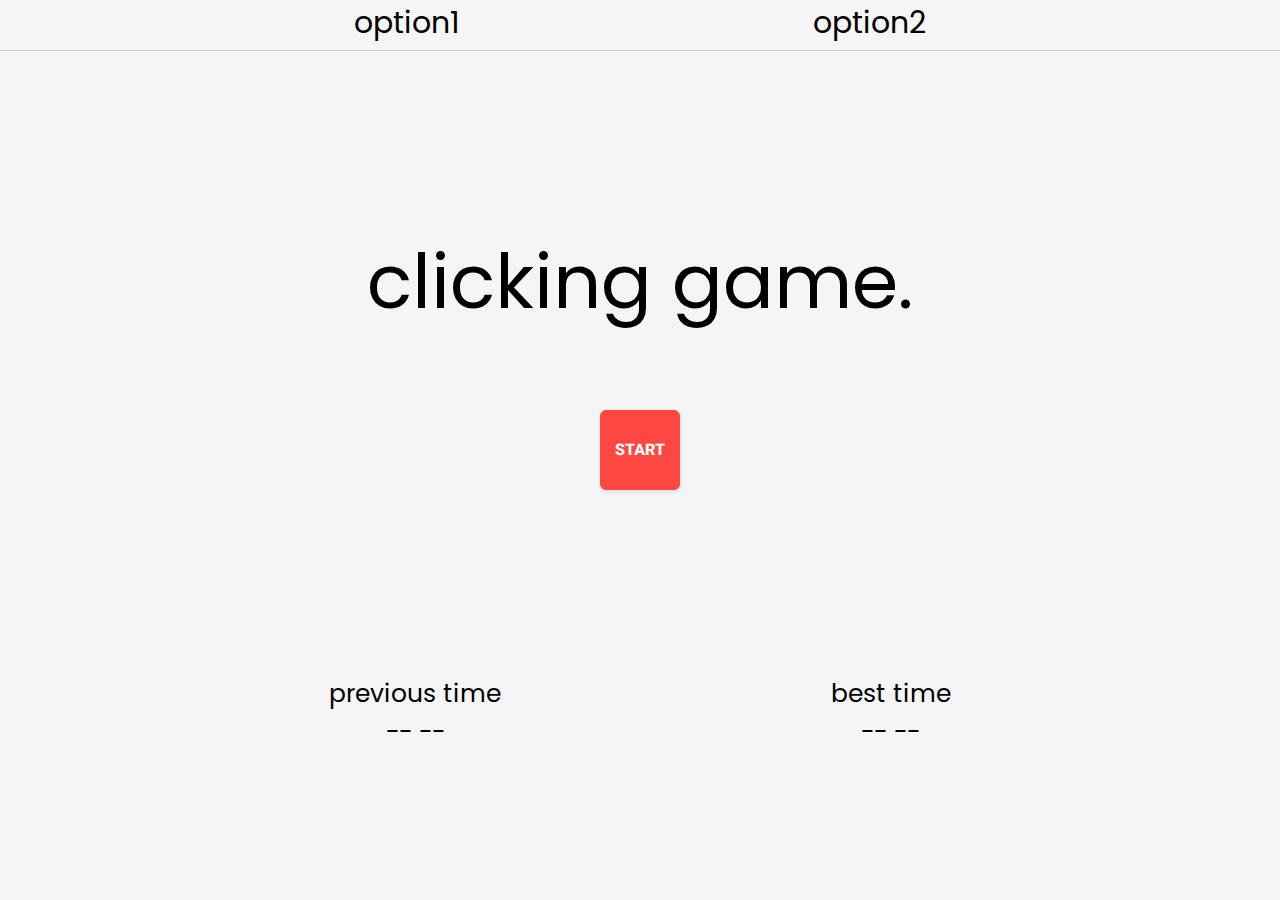
==== buttongame.html @ e317903a "Feat: Made the title screen. Added options, title, button, and stats" ====
<!DOCTYPE html>

<html>
  <title>Button Game</title>

  <head>

    <link rel="stylesheet" href="stylesheet.css">
    <link rel="preconnect" href="https://fonts.googleapis.com">
    <link rel="preconnect" href="https://fonts.gstatic.com" crossorigin>
    <link href="https://fonts.googleapis.com/css2?family=Montserrat:ital,wght@0,500;1,500&family=Poppins:ital,wght@0,100;0,200;0,300;0,400;0,500;0,600;0,700;0,800;0,900;1,100;1,200;1,300;1,400;1,500;1,600;1,700;1,800;1,900&family=Roboto:ital,wght@0,100..900;1,100..900&display=swap" rel="stylesheet">

  </head>

  <body>
    
    <div class="title-screen">
      <div class="header-div">
        <div class="option1">option1</div>
        <div class="option2">option2</div>
      </div>
      <div class="title-div">clicking game.</div>
      <div class="start-button-div"> 
        <button class="start-button">START</button>
      </div>
      <div class="times-div">
        <div class="previous-time-div">
          <div class="previous-time-text">previous time</div>
          <div class="pscore-time">-- --</div>
        </div>
        <div class="best-time-div">
          <div class="best-time-text">best time</div>
          <div class="bscore-time">-- --</div>
        </div>
      </div>
    </div>

    <script src="scripts.js"></script>
  </body>

</html>
---- stylesheet.css ----
/* Styles for buttomgame.html */

html {
    font-family: Poppins ;
    height: 100%;
}



.title-screen {
    /* TODO: Change background colour to an whitesmoke. Bright colour now for highlight*/
    background-color: whitesmoke;

    display: flex;
    flex-direction: column;
    justify-content: center;
    align-items: center;

    /* Make the title screen div stretch the whole page */
    position: fixed;
    top: 0;
    left: 0;
    width: 100%;
    height: 100%;
    
}


/* 
HEADER ELEMENTS
-header-div
-option1,
-option2
*/
.header-div {
    background-color: whitesmoke(7, 114, 207);
    top: 0;
    position: fixed;
    height: 50px;
    left: 0;
    right: 0;

    display: flex;
    flex-direction: row;
    justify-content: space-evenly;
    
    border-bottom: 1px solid rgb(204, 204, 204);
}

.option1,
.option2 {
    font-size: 30px;
}

/*
TITLE ELEMENTS
-title-div
*/
.title-div {
    background-color: whitesmoke;
    display: flex;
    top: 25%;
    position: fixed;
    left: 0;
    right: 0;
    justify-content: center;
    font-size: 75px;
}


/*
START BUTTON ELEMENTS
-start-button-div
-start-button (button)
*/
.start-button-div {
    background-color: whitesmoke;
    position: absolute;
    left: 0;
    right: 0;
    display: flex;
    justify-content: center;
}

.start-button {
    background: #FF4742;
    border: 1px solid #FF4742;
    border-radius: 6px;
    box-shadow: rgba(0, 0, 0, 0.1) 1px 2px 4px;
    box-sizing: border-box;
    color: #FFFFFF;
    cursor: pointer;
    display: inline-block;
    font-family: nunito,roboto,proxima-nova,"proxima nova",sans-serif;
    font-size: 16px;
    font-weight: 800;
    line-height: 16px;
    min-height: 40px;
    outline: 0;
    padding: 12px 14px;
    text-align: center;
    text-rendering: geometricprecision;
    text-transform: none;
    user-select: none;
    -webkit-user-select: none;
    touch-action: manipulation;
    vertical-align: middle;
    height: 80px;
    width: 80px;
    
}

.start-button:hover,
.start-button:active {
    background-color: initial;
    background-position: 0 0;
    color: #FF4742;
}

.start-button:active {
    opacity: .5;
  }

/*
RESULT ELEMENTS
-times-div
*/
.times-div {
    background-color: whitesmoke;
    position: fixed;
    top: 75%;
    left: 0;
    right: 0;

    display: flex;
    flex-direction: row;
    justify-content: space-evenly;
    font-size: 25px;
    
}

.previous-time-div,
.best-time-div {
    display: flex;
    flex-direction: column;
    justify-content: center;
    align-items: center;
}
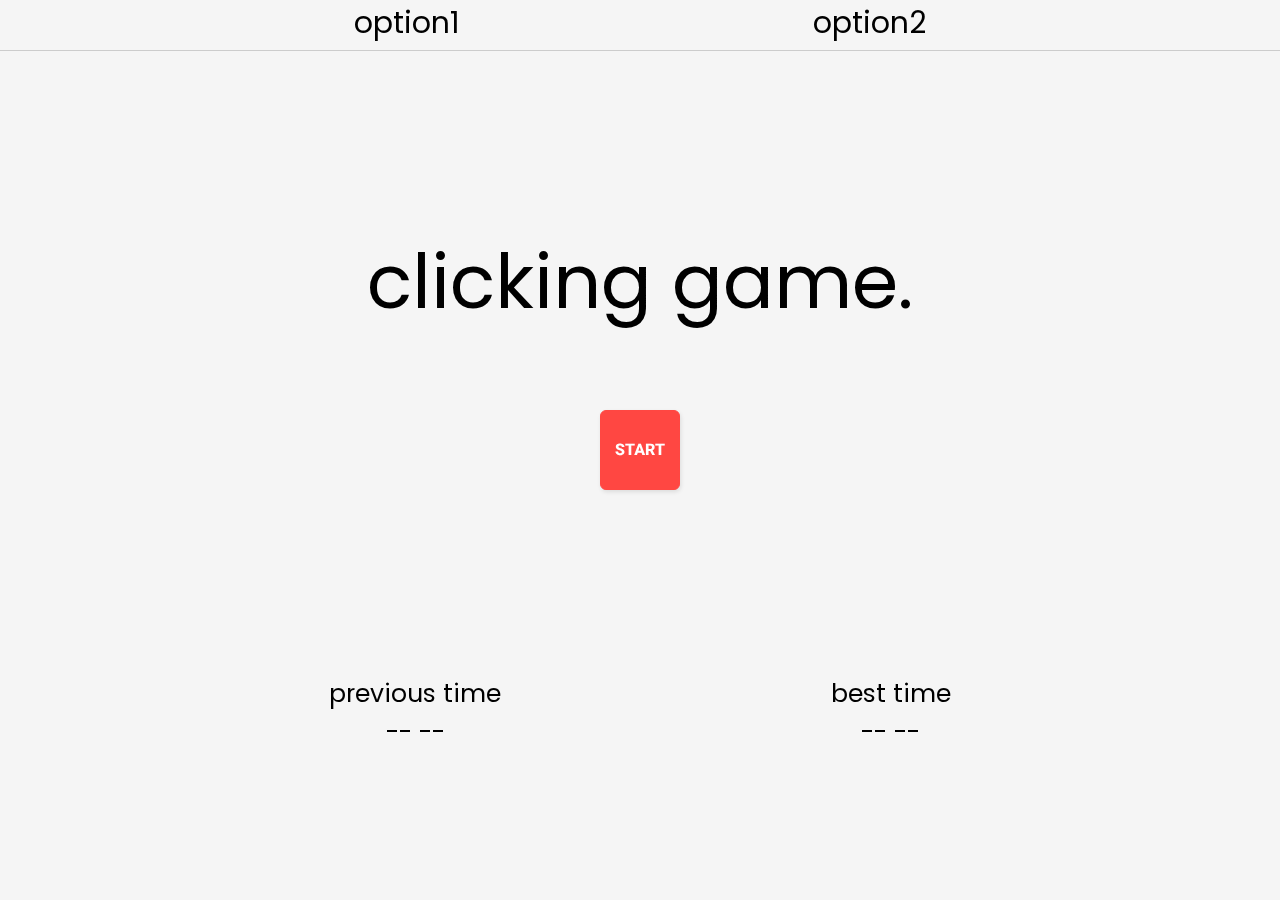
==== commit 8dbd5c6d: "Feat: Timer implemented. Now just need to convert timer to show scores at end of round. Also weird b" ====
--- a/buttongame.html
+++ b/buttongame.html
@@ -14,27 +14,40 @@
 
   <body>
     
-    <div class="title-screen">
+    <!--Title screen -->
+    <div id= "title-screen" class="title-screen">
       <div class="header-div">
         <div class="option1">option1</div>
         <div class="option2">option2</div>
       </div>
       <div class="title-div">clicking game.</div>
       <div class="start-button-div"> 
-        <button class="start-button">START</button>
+        <button id="start-button" class="start-button" onclick="startGame()">START</button>
       </div>
       <div class="times-div">
         <div class="previous-time-div">
-          <div class="previous-time-text">previous time</div>
+          <div id="previous-time-text" class="previous-time-text">previous time</div>
           <div class="pscore-time">-- --</div>
         </div>
         <div class="best-time-div">
-          <div class="best-time-text">best time</div>
+          <div id="best-time-text" class="best-time-text">best time</div>
           <div class="bscore-time">-- --</div>
         </div>
       </div>
     </div>
 
+    <!--Game screen -->
+    <div id="game-screen" class="game-screen">
+      <div id="progress-number" class="progress-number">0/10</div>
+      <div id="time-container" class="timer-container">
+        <div id="timer-display" class="timer-display">
+          00:00:00:00
+        </div>
+      </div>
+      <button id="game-button" class="game-button" ></button>
+    </div>
+
+
     <script src="scripts.js"></script>
   </body>
 
--- a/stylesheet.css
+++ b/stylesheet.css
@@ -5,12 +5,13 @@
     height: 100%;
 }
 
+body {
+    background-color: whitesmoke;
+}
+
 
 
 .title-screen {
-    /* TODO: Change background colour to an whitesmoke. Bright colour now for highlight*/
-    background-color: whitesmoke;
-
     display: flex;
     flex-direction: column;
     justify-content: center;
@@ -57,7 +58,6 @@
 -title-div
 */
 .title-div {
-    background-color: whitesmoke;
     display: flex;
     top: 25%;
     position: fixed;
@@ -74,7 +74,6 @@
 -start-button (button)
 */
 .start-button-div {
-    background-color: whitesmoke;
     position: absolute;
     left: 0;
     right: 0;
@@ -126,7 +125,6 @@
 -times-div
 */
 .times-div {
-    background-color: whitesmoke;
     position: fixed;
     top: 75%;
     left: 0;
@@ -147,3 +145,67 @@
     align-items: center;
 }
 
+/*  
+Game Screen related styles
+*/
+.game-screen {
+    display: none;
+}
+
+.progress-number {
+}
+
+
+.game-button {
+    background: #FF4742;
+    border: 1px solid #FF4742;
+    border-radius: 6px;
+    box-shadow: rgba(0, 0, 0, 0.1) 1px 2px 4px;
+    box-sizing: border-box;
+    color: #FFFFFF;
+    cursor: pointer;
+    display: inline-block;
+    font-family: nunito,roboto,proxima-nova,"proxima nova",sans-serif;
+    font-size: 16px;
+    font-weight: 800;
+    line-height: 16px;
+    min-height: 40px;
+    outline: 0;
+    padding: 12px 14px;
+    text-align: center;
+    text-rendering: geometricprecision;
+    text-transform: none;
+    user-select: none;
+    -webkit-user-select: none;
+    touch-action: manipulation;
+    vertical-align: middle;
+    height: 80px;
+    width: 80px;
+    left: -300000px;
+    position: absolute;
+}
+
+.game-button:hover {
+    background-color: initial;
+    background-position: 0 0;
+    color: #FF4742;
+}
+
+.timer-container {
+    height: 100%;
+    width: 100%;
+    top: 0;
+    left: 0;
+    display: flex;
+    
+    align-items: center;
+    justify-content: center;
+    position: fixed;
+}
+
+.timer-display {
+    color: grey;
+    font-size: 200px;
+    opacity: 0.1;
+}
+
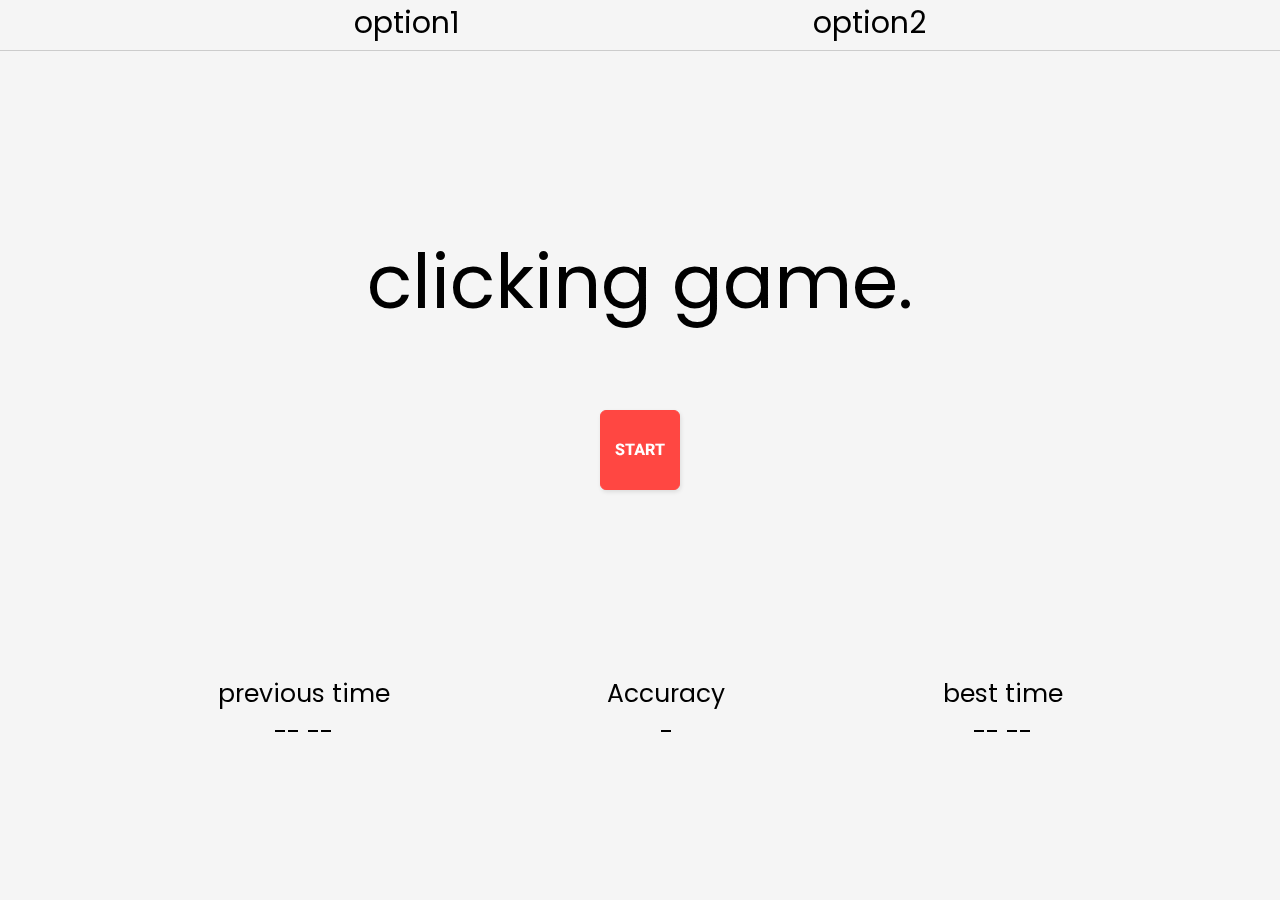
==== commit d59a5c84: "Fix: Changed the way the event listeners work. Now a listener on the game div, and checks if the ele" ====
--- a/buttongame.html
+++ b/buttongame.html
@@ -24,14 +24,19 @@
       <div class="start-button-div"> 
         <button id="start-button" class="start-button" onclick="startGame()">START</button>
       </div>
+      
       <div class="times-div">
         <div class="previous-time-div">
           <div id="previous-time-text" class="previous-time-text">previous time</div>
-          <div class="pscore-time">-- --</div>
+          <div id="pscore-text" class="pscore-time">-- --</div>
+        </div>
+        <div class="missed-clicks-div">
+          <div class="missed-clicks-text">Accuracy</div>
+          <div class="missed-clicks-score" id="missedClicks">-</div>
         </div>
         <div class="best-time-div">
           <div id="best-time-text" class="best-time-text">best time</div>
-          <div class="bscore-time">-- --</div>
+          <div id="bscore-text" class="bscore-time">-- --</div>
         </div>
       </div>
     </div>
@@ -41,7 +46,7 @@
       <div id="progress-number" class="progress-number">0/10</div>
       <div id="time-container" class="timer-container">
         <div id="timer-display" class="timer-display">
-          00:00:00:00
+          00 00
         </div>
       </div>
       <button id="game-button" class="game-button" ></button>
--- a/stylesheet.css
+++ b/stylesheet.css
@@ -138,7 +138,8 @@
 }
 
 .previous-time-div,
-.best-time-div {
+.best-time-div, 
+.missed-clicks-div{
     display: flex;
     flex-direction: column;
     justify-content: center;
@@ -151,10 +152,6 @@
 .game-screen {
     display: none;
 }
-
-.progress-number {
-}
-
 
 .game-button {
     background: #FF4742;
